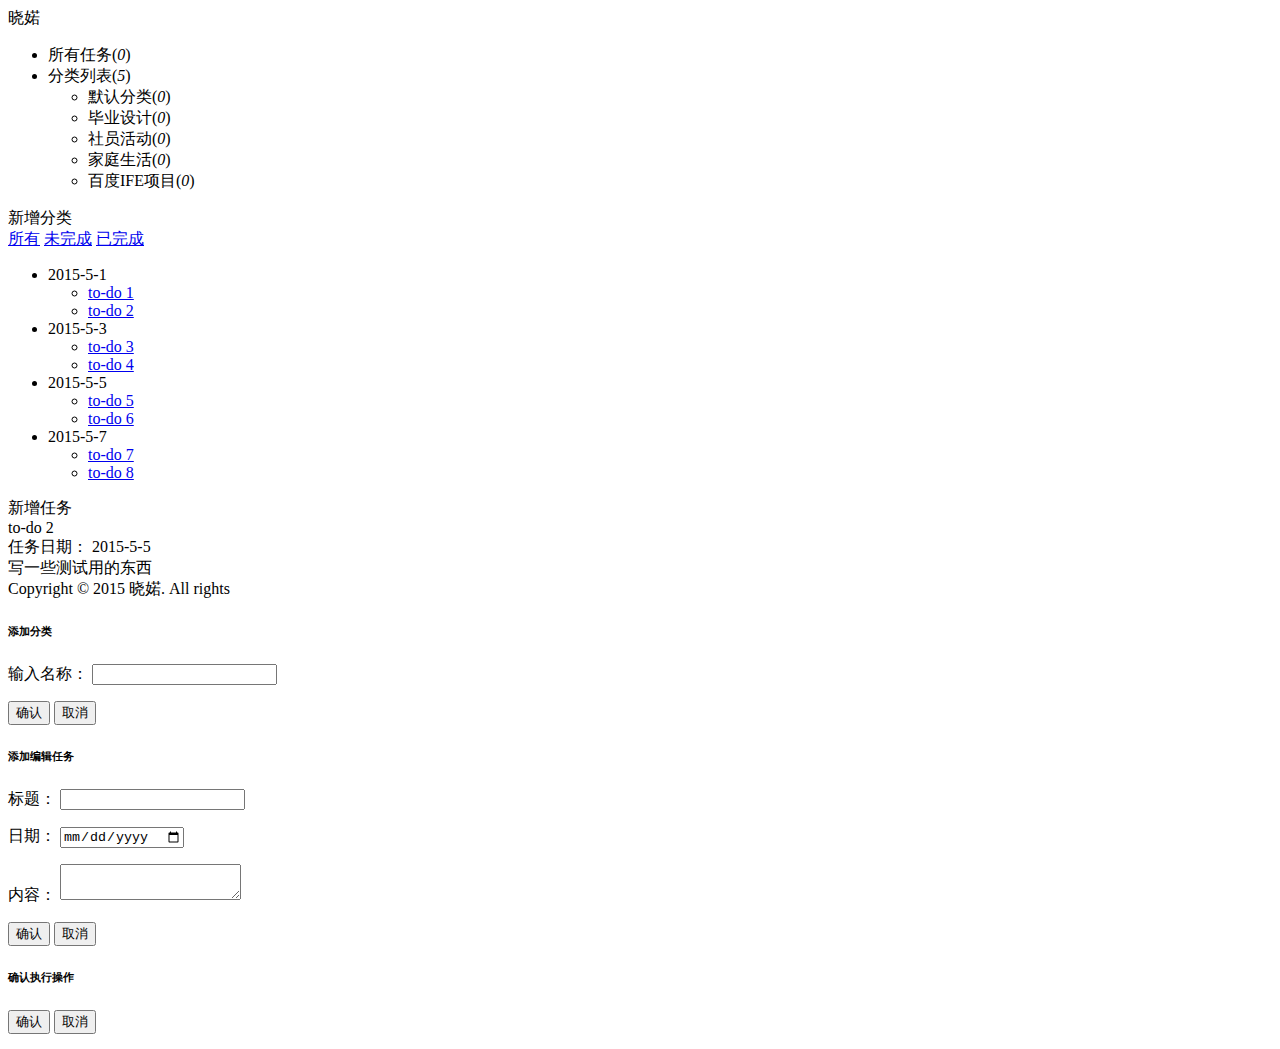
==== index.html @ fa1ae782 "Update index.html" ====
<!DOCTYPE html>
<html lang="en">
<head>
    <meta charset="UTF-8">
    <title>个人任务管理系统</title>
    <link rel="icon" href="./images/title.ioc" type="image/x-iocn">
    <link rel="stylesheet" href="./css/Normalize.css">
    <link rel="stylesheet" href="./css/style.css">
    <link rel="stylesheet" href="./css/main.css"></head>
<body>
    <div class="header">
        <span class="logo">晓婼</span>
    </div>
    <div class="main clearfix">
        <div class="main-file" id="main-file">
            <ul class="file-senior" id="file-senior">
                <li>
                    <span>所有任务(<em>0</em>)</span>
                    <ul class="senior-subord theNone" id="allFile"></ul>
                </li>
                <li>
                    <span>分类列表(<em>5</em>)</span>
                    <ul class="senior-subord theBlock">
                        <li>
                            <span class="icon icon-folder-open theColor">默认分类(<em>0</em>)</span>
                            <ul class="subord-file theBlock" id="defaults"></ul>
                        </li>
                        <li>
                            <span class="icon icon-folder-open">毕业设计(<em>0</em>)</span>
                            <ul class="subord-file theNone" id="graduate"></ul>
                        </li>
                        <li>
                            <span class="icon icon-folder-open">社员活动(<em>0</em>)</span>
                            <ul class="subord-file theNone" id="corporation"></ul>
                        </li>
                        <li>
                            <span class="icon icon-folder-open">家庭生活(<em>0</em>)</span>
                            <ul class="subord-file theNone" id="family"></ul>
                        </li>
                        <li>
                            <span class="icon icon-folder-open">百度IFE项目(<em>0</em>)</span>
                            <ul class="subord-file theNone" id="baidu"></ul>
                        </li>
                    </ul>
                </li>
            </ul>
            <div class="file-add icon icon-plus" id="addCategory">新增分类</div>
        </div>
        <div class="main-list">
            <div class="list-status">
                <a href="javascript:void(0);">所有</a>
                <a href="javascript:void(0);">未完成</a>
                <a href="javascript:void(0);">已完成</a>
            </div>
            <ul class="list-time" id="list-time">
                <li>
                    <div>2015-5-1</div>
                    <ul class="list-file theBlock">
                        <li>
                            <a href="#">to-do 1</a>
                        </li>
                        <li>
                            <a href="#">to-do 2</a>
                        </li>
                    </ul>
                </li>
                <li>
                    <div>2015-5-3</div>
                    <ul class="list-file theNone">
                        <li>
                            <a href="#">to-do 3</a>
                        </li>
                        <li>
                            <a href="#">to-do 4</a>
                        </li>
                    </ul>
                </li>
                <li>
                    <div>2015-5-5</div>
                    <ul class="list-file theNone">
                        <li>
                            <a href="#">to-do 5</a>
                        </li>
                        <li>
                            <a href="#">to-do 6</a>
                        </li>
                    </ul>
                </li>
                <li>
                    <div>2015-5-7</div>
                    <ul class="list-file theNone">
                        <li>
                            <a href="#">to-do 7</a>
                        </li>
                        <li>
                            <a href="#">to-do 8</a>
                        </li>
                    </ul>
                </li>
            </ul>
            <div class="file-add icon icon-plus" id="addTask">新增任务</div>
        </div>
        <div class="main-content">
            <div class="content-title">
                <span class="title-name">to-do 2</span>
                <span class="icon icon-checkmark" id="over"></span>
                <span class="icon icon-pencil" id="change"></span>
            </div>
            <div class="content-time">
                任务日期：
                <span>2015-5-5</span>
            </div>
            <div class="content-main" id="content-main">写一些测试用的东西</div>
        </div>
    </div>
    <div class="footer">Copyright &copy; 2015&nbsp;晓婼.&nbsp;All rights</div>
    <div class="prompt theNone" id="prompt">
        <h6>添加分类</h6>
        <p>
            <label for="newName">输入名称：</label>
            <input type="text" id="newName">
        </p>
        <p>
            <button id="submit" type="submit">确认</button>
            <button id="cancel">取消</button>
        </p>
    </div>
    <div class="editor theNone" id="editor">
        <h6>添加编辑任务</h6>
        <p>
            <label for="title">标题：</label>
            <input type="text" id="title">
        </p>
        <p>
            <label for="date">日期：</label>
            <input type="date" id="date">
        </p>
        <p>
            <label for="content">内容：</label>
            <textarea type="text" id="content"></textarea>
        </p>
        <p>
            <button id="submitA" type="submit">确认</button>
            <button id="cancelA">取消</button>
        </p>
    </div>
    <div class="confirm theNone" id="confirm">
        <h6>确认执行操作</h6>
        <p>
            <button id="submitD" type="submit">确认</button>
            <button id="cancelD">取消</button>
        </p>
    </div>
    <script src="./js/EventUtil.js"></script>
    <script src="./js/main.js"></script>
    <script src="./js/data.js"></script>
</body>
</html>
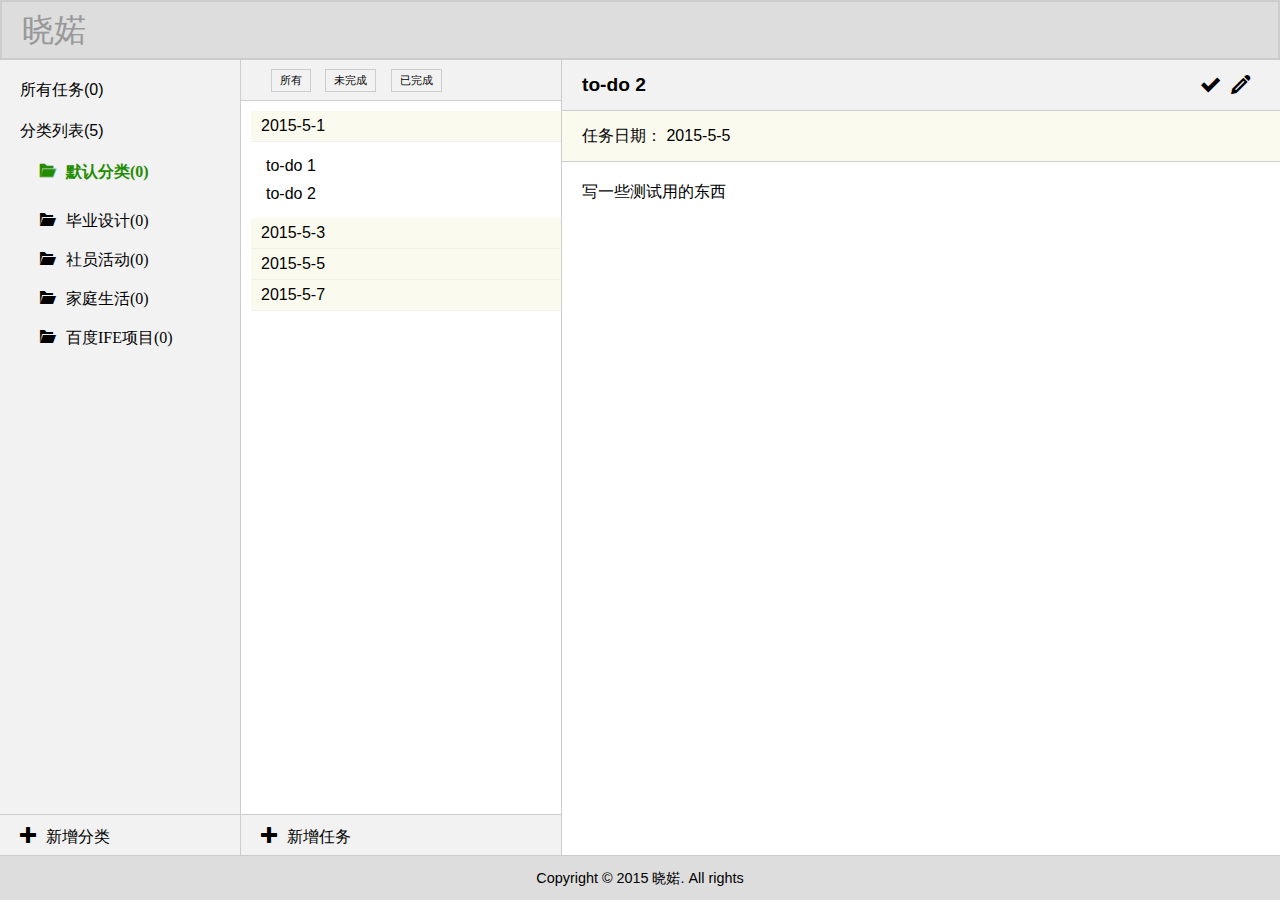
==== commit f0c4333c: "submit" ====
--- a/index.html
+++ b/index.html
@@ -155,4 +155,4 @@
     <script src="./js/main.js"></script>
     <script src="./js/data.js"></script>
 </body>
-</html>
+</html>--- a/css/style.css
+++ b/css/style.css
@@ -0,0 +1,54 @@
+@font-face {
+	font-family: 'icomoon';
+	src:url('../fonts/icomoon.eot?czajeh');
+	src:url('../fonts/icomoon.eot?#iefixczajeh') format('embedded-opentype'),
+		url('../fonts/icomoon.woff?czajeh') format('woff'),
+		url('../fonts/icomoon.ttf?czajeh') format('truetype'),
+		url('../fonts/icomoon.svg?czajeh#icomoon') format('svg');
+	font-weight: normal;
+	font-style: normal;
+}
+
+.icon {
+	font-family: 'icomoon';
+	speak: none;
+	font-style: normal;
+	font-weight: normal;
+	font-variant: normal;
+	text-transform: none;
+	line-height: 1;
+
+	/* Better Font Rendering =========== */
+	-webkit-font-smoothing: antialiased;
+	-moz-osx-font-smoothing: grayscale;
+}
+
+.icon-pencil:before {
+	content: "\e905";
+	margin-right: 10px;
+}
+
+.icon-file-empty:before {
+	content: "\e924";
+	margin-right: 10px;
+}
+
+.icon-folder-open:before {
+	content: "\e930";
+	margin-right: 10px;
+}
+
+.icon-plus:before {
+	content: "\ea0a";
+	margin-right: 10px;
+}
+
+.icon-cross:before {
+	content: "\ea0f";
+	margin-right: 10px;
+}
+
+.icon-checkmark:before {
+	content: "\ea10";
+}
+
--- a/css/main.css
+++ b/css/main.css
@@ -0,0 +1,288 @@
+/*total*/
+ul {
+    list-style: none;
+}
+a {
+    color: #000;
+    text-decoration: none;
+}
+em {
+    font-style: normal;
+}
+/*clearfix*/
+.clearfix:after {
+    content: ".";
+    display: block;
+    visibility: hidden;
+    clear: both;
+    height: 0;
+}
+.clearfix {
+    *zoom: 1;
+}
+/*headr*/
+.header {
+    height: 56px;
+    min-width: 600px;
+    border: 2px solid #CCC;
+    min-width: 200px;
+    background-color: #DDD;
+}
+.logo {
+    margin-left: 20px;
+    font-size: 2em;
+    color: #999;
+    line-height: 56px;
+}
+
+/*main*/
+.main {
+    width: 100%;
+    min-width: 600px;
+}
+.main-file {
+    float: left;
+    width: 240px;
+    border-right: 1px solid #CCC;
+    background-color: #F2F2F2;
+}
+.file-senior {
+    overflow: auto;
+}
+.file-senior li {
+    padding: 10px;
+}
+.senior-subord {
+    position: relative;
+    height: 100%;
+    padding-top: 10px;
+}
+.subord-file>li {
+    padding: 5px;
+    height: 12px;
+    overflow: hidden;
+}
+.subord-file:last-child {
+    padding-bottom: 0;
+}
+.file-add {
+    height: 40px;
+    border-top: 1px solid #CCC;
+    padding-left: 20px;
+    line-height: 40px;
+    background-color: #F2F2F2;
+}
+.senior-subord .icon-cross {
+    position: absolute;
+    right: 0;
+    margin-top: 2px;
+    font-size: 0.5em;
+    color: rgba(0,0,0,0);
+}
+.subord-file li:hover {
+    border-bottom: 1px solid #CCC;
+}
+.senior-subord li:hover .icon-cross {
+    color: rgba(0,0,0,0.5);
+}
+.senior-subord span.icon-cross:hover {
+    color: rgba(0,0,0,1);
+}
+.main-list {
+    float: left;
+    width: 320px;
+    border-right: 1px solid #CCC;
+}
+.list-status {
+    height: 40px;
+    border-bottom: 1px solid #CCC;
+    background-color: #F2F2F2;
+}
+.list-status a {
+    display: inline-block;
+    padding: 3px 8px;
+    border: 1px solid #CCC;
+    font-size: 0.7em;
+    margin: 9px 5px;
+}
+.list-status a:first-child {
+    margin-left: 30px;
+}
+.list-time {
+    overflow: auto;
+}
+.list-time div {
+    width: 100%;
+    height: 30px;
+    line-height: 30px;
+    padding-left: 10px;
+    background-color: #FAFAEE;
+    border-bottom: 1px solid #F0F0F0;
+}
+.list-file>li {
+    padding: 5px;
+    color: #000;
+}
+.main-content {
+    position: absolute;
+    left: 562px;
+    right: 0;
+    min-width: 200px;
+}
+.content-title {
+    height: 50px;
+    background-color: #F2F2F2;
+    border-bottom: 1px solid #CCC;
+}
+.title-name {
+    margin-left: 20px;
+    font-size: 1.2em;
+    font-weight: bolder;
+    line-height: 50px;
+}
+.content-title .icon {
+    font-size: 1.2em;
+    line-height: 50px;
+}
+.content-title .icon-checkmark {
+    position: absolute;
+    right: 60px;
+}
+.content-title .icon-pencil {
+    position: absolute;
+    right: 20px;
+}
+.content-time {
+    height: 50px;
+    background-color: #FAFAEE;
+    border-bottom: 1px solid #CCC;
+    line-height: 50px;
+    padding-left: 20px;
+}
+.content-main {
+    overflow: auto;
+    padding: 20px 20px 0 20px;
+}
+
+/*footer*/
+.footer {
+    height: 44px;
+    border-top: 1px solid #CCC;
+    background-color: #DDD;
+    text-align: center;
+    line-height: 45px;
+    font-size: 0.9em;
+}
+
+/*弹出层*/
+.prompt {
+    position: absolute;
+    top: 25%;
+    left: 50%;
+    width: 400px;
+    height: 200px;
+    background-color: #F2F2F2;
+    border: 1px solid #CCC;
+    border-radius: 5px;
+    box-shadow: 3px 3px 4px #CCC;
+    margin-left: -200px;
+}
+.prompt h6 {
+    text-align: center;
+    font-size: 2em;
+    padding: 10px 0;
+    margin-bottom: 30px;
+    border-bottom: 1px solid #CCC;
+}
+.prompt label {
+    margin-left: 60px;
+    font-size: 1.2em;
+}
+.prompt input {
+    height: 30px;
+    border-radius: 5px;
+}
+.prompt button {
+    width: 50px;
+    height: 30px;
+    margin: 20px 0 0 95px;
+}
+.confirm {
+    position: absolute;
+    top: 25%;
+    left: 50%;
+    width: 200px;
+    height: 100px;
+    background-color: #F2F2F2;
+    border: 1px solid #CCC;
+    border-radius: 5px;
+    box-shadow: 3px 3px 4px #CCC;
+    margin-left: -200px;
+}
+.confirm h6 {
+    text-align: center;
+    font-size: 1.5em;
+    padding: 10px 0;
+    margin-bottom: 10px;
+    border-bottom: 1px solid #CCC;
+}
+.confirm button {
+    width: 50px;
+    height: 30px;
+    margin-left: 30px;
+}
+.editor {
+    position: absolute;
+    top: 25%;
+    left: 50%;
+    width: 400px;
+    height: 400px;
+    background-color: #F2F2F2;
+    border: 1px solid #CCC;
+    border-radius: 5px;
+    box-shadow: 3px 3px 4px #CCC;
+    margin-left: -200px;
+}
+.editor h6 {
+    text-align: center;
+    font-size: 2em;
+    padding: 10px 0;
+    margin-bottom: 30px;
+    border-bottom: 1px solid #CCC;
+}
+.editor label {
+    margin-left: 60px;
+    font-size: 1.2em;
+}
+.editor input {
+    height: 30px;
+    margin-bottom: 20px;
+    border-radius: 5px;
+}
+.editor textarea {
+    width: 170px;
+    height: 100px;
+    resize:none;
+    border-radius: 5px;
+}
+.editor button {
+    width: 50px;
+    height: 30px;
+    margin: 20px 0 0 95px;
+}
+
+
+/*use in js*/
+.theBlock {
+    display: block;
+}
+.theNone {
+    display: none;
+}
+.theColor {
+    font-weight: bold;
+    color :#238C00;
+}
+.otherColor {
+    color: #238C00;
+}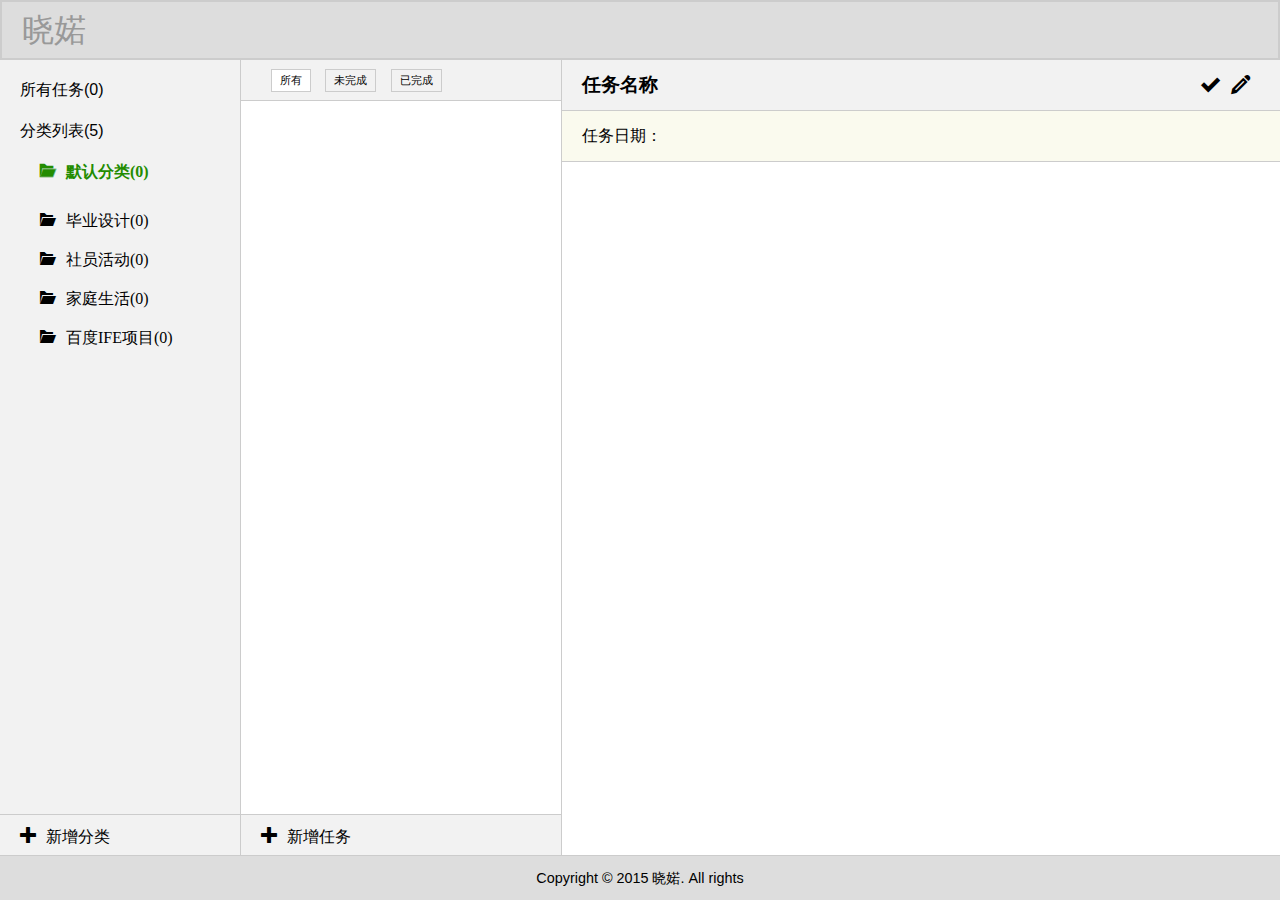
==== commit ab909761: "shushu" ====
--- a/index.html
+++ b/index.html
@@ -47,70 +47,33 @@
             <div class="file-add icon icon-plus" id="addCategory">新增分类</div>
         </div>
         <div class="main-list">
-            <div class="list-status">
-                <a href="javascript:void(0);">所有</a>
+            <div class="list-status" id="list-status">
+                <a href="javascript:void(0);" class="selected">所有</a>
                 <a href="javascript:void(0);">未完成</a>
                 <a href="javascript:void(0);">已完成</a>
             </div>
-            <ul class="list-time" id="list-time">
-                <li>
-                    <div>2015-5-1</div>
-                    <ul class="list-file theBlock">
-                        <li>
-                            <a href="#">to-do 1</a>
-                        </li>
-                        <li>
-                            <a href="#">to-do 2</a>
-                        </li>
-                    </ul>
-                </li>
-                <li>
-                    <div>2015-5-3</div>
-                    <ul class="list-file theNone">
-                        <li>
-                            <a href="#">to-do 3</a>
-                        </li>
-                        <li>
-                            <a href="#">to-do 4</a>
-                        </li>
-                    </ul>
-                </li>
-                <li>
-                    <div>2015-5-5</div>
-                    <ul class="list-file theNone">
-                        <li>
-                            <a href="#">to-do 5</a>
-                        </li>
-                        <li>
-                            <a href="#">to-do 6</a>
-                        </li>
-                    </ul>
-                </li>
-                <li>
-                    <div>2015-5-7</div>
-                    <ul class="list-file theNone">
-                        <li>
-                            <a href="#">to-do 7</a>
-                        </li>
-                        <li>
-                            <a href="#">to-do 8</a>
-                        </li>
-                    </ul>
-                </li>
+            <ul class="list-time theBlock" id="list-time">
+                <!-- 动态插入事件 所有-->
+            </ul>
+            <ul class="list-time" id="list-time-unfinish">
+                <!-- 动态插入事件 未完成-->
+            </ul>
+            <ul class="list-time" id="list-time-finish">
+                <!-- 动态插入事件 已完成-->
             </ul>
             <div class="file-add icon icon-plus" id="addTask">新增任务</div>
         </div>
         <div class="main-content">
             <div class="content-title">
-                <span class="title-name">to-do 2</span>
+                <span class="title-name" id="title-name">任务名称</span>
                 <span class="icon icon-checkmark" id="over"></span>
                 <span class="icon icon-pencil" id="change"></span>
             </div>
             <div class="content-time">
                 任务日期：
-                <span>2015-5-5</span>
+                <span id="show-time"></span>
             </div>
-            <div class="content-main" id="content-main">写一些测试用的东西</div>
+            <div class="content-main" id="content-main"></div>
         </div>
     </div>
     <div class="footer">Copyright &copy; 2015&nbsp;晓婼.&nbsp;All rights</div>
--- a/css/main.css
+++ b/css/main.css
@@ -110,6 +110,7 @@
 }
 .list-time {
     overflow: auto;
+    display: none;
 }
 .list-time div {
     width: 100%;
@@ -285,4 +286,7 @@
 }
 .otherColor {
     color: #238C00;
+}
+.selected {
+    background-color: #fff;
 }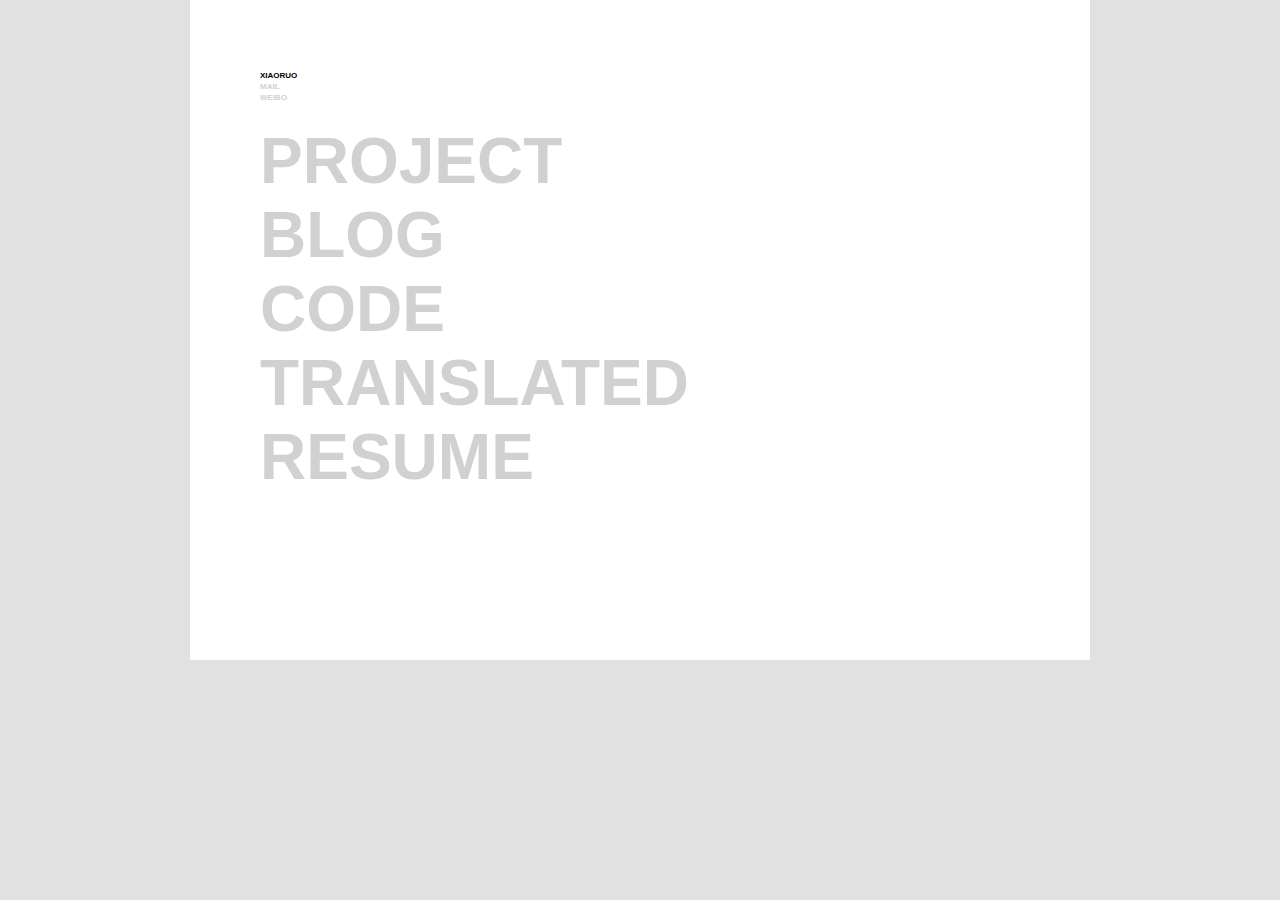
==== commit 71268ae2: "change" ====
--- a/index.html
+++ b/index.html
@@ -2,120 +2,55 @@
 <html lang="en">
 <head>
     <meta charset="UTF-8">
-    <title>个人任务管理系统</title>
-    <link rel="icon" href="./images/title.ioc" type="image/x-iocn">
-    <link rel="stylesheet" href="./css/Normalize.css">
-    <link rel="stylesheet" href="./css/style.css">
+    <title>晓婼</title>
+    <link rel="icon" href="./images/logo.ioc" type="image/x-iocn">
     <link rel="stylesheet" href="./css/main.css"></head>
 <body>
-    <div class="header">
-        <span class="logo">晓婼</span>
+    <div class="main" id="main">
+        <ul class="small">
+            <li>
+                <a href="javascript:void(0);" class="author" id="author">XIAORUO</li>
+            </a>
+            <li>
+                <a href="mailto:tian.ruo@outlook.com" target="_blank">MAIL</li>
+            </a>
+            <li>
+                <a href="http://weibo.com/u/3315650703" target="_blank">WEIBO</li>
+            </a>
+        </ul>
+        <ul class="big">
+            <li>
+                <a href="./project/project.html">PROJECT</li>
+            </a>
+            <li>
+                <a href="http://www.cnblogs.com/xiaoruo/" target="_blank">BLOG</li>
+            </a>
+            <li>
+                <a href="github.com/xiaoruo" target="_blank">CODE</li>
+            </a>
+            <li>
+                <a href="http://www.w3cplus.com/blogs/%E6%99%93%E5%A9%BC" target="_blank">TRANSLATED</li>
+            </a>
+            <li>
+                <a href="resume.html">RESUME</li>
+            </a>
+        </ul>
     </div>
-    <div class="main clearfix">
-        <div class="main-file" id="main-file">
-            <ul class="file-senior" id="file-senior">
-                <li>
-                    <span>所有任务(<em>0</em>)</span>
-                    <ul class="senior-subord theNone" id="allFile"></ul>
-                </li>
-                <li>
-                    <span>分类列表(<em>5</em>)</span>
-                    <ul class="senior-subord theBlock">
-                        <li>
-                            <span class="icon icon-folder-open theColor">默认分类(<em>0</em>)</span>
-                            <ul class="subord-file theBlock" id="defaults"></ul>
-                        </li>
-                        <li>
-                            <span class="icon icon-folder-open">毕业设计(<em>0</em>)</span>
-                            <ul class="subord-file theNone" id="graduate"></ul>
-                        </li>
-                        <li>
-                            <span class="icon icon-folder-open">社员活动(<em>0</em>)</span>
-                            <ul class="subord-file theNone" id="corporation"></ul>
-                        </li>
-                        <li>
-                            <span class="icon icon-folder-open">家庭生活(<em>0</em>)</span>
-                            <ul class="subord-file theNone" id="family"></ul>
-                        </li>
-                        <li>
-                            <span class="icon icon-folder-open">百度IFE项目(<em>0</em>)</span>
-                            <ul class="subord-file theNone" id="baidu"></ul>
-                        </li>
-                    </ul>
-                </li>
-            </ul>
-            <div class="file-add icon icon-plus" id="addCategory">新增分类</div>
-        </div>
-        <div class="main-list">
-            <div class="list-status" id="list-status">
-                <a href="javascript:void(0);" class="selected">所有</a>
-                <a href="javascript:void(0);">未完成</a>
-                <a href="javascript:void(0);">已完成</a>
-            </div>
-            <ul class="list-time theBlock" id="list-time">
-                <!-- 动态插入事件 所有-->
-            </ul>
-            <ul class="list-time" id="list-time-unfinish">
-                <!-- 动态插入事件 未完成-->
-            </ul>
-            <ul class="list-time" id="list-time-finish">
-                <!-- 动态插入事件 已完成-->
-            </ul>
-            <div class="file-add icon icon-plus" id="addTask">新增任务</div>
-        </div>
-        <div class="main-content">
-            <div class="content-title">
-                <span class="title-name" id="title-name">任务名称</span>
-                <span class="icon icon-checkmark" id="over"></span>
-                <span class="icon icon-pencil" id="change"></span>
-            </div>
-            <div class="content-time">
-                任务日期：
-                <span id="show-time"></span>
-            </div>
-            <div class="content-main" id="content-main"></div>
-        </div>
-    </div>
-    <div class="footer">Copyright &copy; 2015&nbsp;晓婼.&nbsp;All rights</div>
-    <div class="prompt theNone" id="prompt">
-        <h6>添加分类</h6>
+    <div class="popups none" id="popups">
+        <!-- <div class="my-photo"></div> -->
         <p>
-            <label for="newName">输入名称：</label>
-            <input type="text" id="newName">
+            晓婼
+            <span>——大连民族大学在校生，热爱前端，热爱美食。希望加入一个优秀的团队，快乐的工作，快乐的玩耍~~</span>
         </p>
         <p>
-            <button id="submit" type="submit">确认</button>
-            <button id="cancel">取消</button>
+            <span>TIAN.RUO@OUTLOOK.COM</span> /
+            <span>188 4082 1390</span>
         </p>
     </div>
-    <div class="editor theNone" id="editor">
-        <h6>添加编辑任务</h6>
-        <p>
-            <label for="title">标题：</label>
-            <input type="text" id="title">
-        </p>
-        <p>
-            <label for="date">日期：</label>
-            <input type="date" id="date">
-        </p>
-        <p>
-            <label for="content">内容：</label>
-            <textarea type="text" id="content"></textarea>
-        </p>
-        <p>
-            <button id="submitA" type="submit">确认</button>
-            <button id="cancelA">取消</button>
-        </p>
-    </div>
-    <div class="confirm theNone" id="confirm">
-        <h6>确认执行操作</h6>
-        <p>
-            <button id="submitD" type="submit">确认</button>
-            <button id="cancelD">取消</button>
-        </p>
-    </div>
-    <script src="./js/EventUtil.js"></script>
+    <script src="./js/tool.js"></script>
     <script src="./js/main.js"></script>
-    <script src="./js/data.js"></script>
+    <script>
+        xiaoRuo.popups();
+    </script>
 </body>
 </html>--- a/css/main.css
+++ b/css/main.css
@@ -1,292 +1,482 @@
-/*total*/
+* {
+    margin: 0;
+    padding: 0;
+}
 ul {
     list-style: none;
 }
 a {
-    color: #000;
     text-decoration: none;
-}
-em {
-    font-style: normal;
-}
-/*clearfix*/
+    color: #d1d1d1;
+    -webkit-transition: color 0.5s ease-in;
+    -o-transition: color 0.5s ease-in;
+    transition: color 0.5s ease-in;
+}
+body {
+    background-color: #e1e1e1;
+}
 .clearfix:after {
-    content: ".";
-    display: block;
+    content: '.';
+    clear: both;
     visibility: hidden;
-    clear: both;
     height: 0;
+    display: block;
 }
 .clearfix {
     *zoom: 1;
 }
-/*headr*/
-.header {
-    height: 56px;
-    min-width: 600px;
-    border: 2px solid #CCC;
-    min-width: 200px;
-    background-color: #DDD;
-}
-.logo {
-    margin-left: 20px;
+.main {
+    width: 760px;
+    height: 520px;
+    padding: 70px;
+    background-color: #fff;
+    margin: 0 auto;
+}
+.small {
+    font: bold 0.5em Arial, Helvetica, sans-serif;
+    line-height: 1.4;
+}
+.author {
+    color: #000;
+}
+.big {
+    margin-top: 20px;
+    font: bold 4em Arial, Helvetica, sans-serif;
+}
+a:hover {
+    color: #000;
+}
+.popups {
+    position: absolute;
+    top: 0;
+    bottom: 0;
+    left: 0;
+    right: 0;
+    background-color: rgba(255, 255, 255, 0.8);
+}
+.popups p {
+    text-align: center;
+    width: 60%;
+    margin: 200px auto;
     font-size: 2em;
-    color: #999;
-    line-height: 56px;
-}
-
-/*main*/
-.main {
-    width: 100%;
-    min-width: 600px;
-}
-.main-file {
-    float: left;
-    width: 240px;
-    border-right: 1px solid #CCC;
-    background-color: #F2F2F2;
-}
-.file-senior {
-    overflow: auto;
-}
-.file-senior li {
-    padding: 10px;
-}
-.senior-subord {
-    position: relative;
-    height: 100%;
-    padding-top: 10px;
-}
-.subord-file>li {
-    padding: 5px;
-    height: 12px;
-    overflow: hidden;
-}
-.subord-file:last-child {
-    padding-bottom: 0;
-}
-.file-add {
-    height: 40px;
-    border-top: 1px solid #CCC;
-    padding-left: 20px;
-    line-height: 40px;
-    background-color: #F2F2F2;
-}
-.senior-subord .icon-cross {
-    position: absolute;
-    right: 0;
-    margin-top: 2px;
-    font-size: 0.5em;
-    color: rgba(0,0,0,0);
-}
-.subord-file li:hover {
-    border-bottom: 1px solid #CCC;
-}
-.senior-subord li:hover .icon-cross {
-    color: rgba(0,0,0,0.5);
-}
-.senior-subord span.icon-cross:hover {
-    color: rgba(0,0,0,1);
-}
-.main-list {
-    float: left;
-    width: 320px;
-    border-right: 1px solid #CCC;
-}
-.list-status {
-    height: 40px;
-    border-bottom: 1px solid #CCC;
-    background-color: #F2F2F2;
-}
-.list-status a {
-    display: inline-block;
-    padding: 3px 8px;
-    border: 1px solid #CCC;
-    font-size: 0.7em;
-    margin: 9px 5px;
-}
-.list-status a:first-child {
-    margin-left: 30px;
-}
-.list-time {
-    overflow: auto;
-    display: none;
-}
-.list-time div {
-    width: 100%;
-    height: 30px;
-    line-height: 30px;
-    padding-left: 10px;
-    background-color: #FAFAEE;
-    border-bottom: 1px solid #F0F0F0;
-}
-.list-file>li {
-    padding: 5px;
-    color: #000;
-}
-.main-content {
-    position: absolute;
-    left: 562px;
-    right: 0;
-    min-width: 200px;
-}
-.content-title {
-    height: 50px;
-    background-color: #F2F2F2;
-    border-bottom: 1px solid #CCC;
-}
-.title-name {
-    margin-left: 20px;
-    font-size: 1.2em;
-    font-weight: bolder;
-    line-height: 50px;
-}
-.content-title .icon {
-    font-size: 1.2em;
-    line-height: 50px;
-}
-.content-title .icon-checkmark {
-    position: absolute;
-    right: 60px;
-}
-.content-title .icon-pencil {
-    position: absolute;
-    right: 20px;
-}
-.content-time {
-    height: 50px;
-    background-color: #FAFAEE;
-    border-bottom: 1px solid #CCC;
-    line-height: 50px;
-    padding-left: 20px;
-}
-.content-main {
-    overflow: auto;
-    padding: 20px 20px 0 20px;
-}
-
-/*footer*/
-.footer {
-    height: 44px;
-    border-top: 1px solid #CCC;
-    background-color: #DDD;
-    text-align: center;
-    line-height: 45px;
-    font-size: 0.9em;
-}
-
-/*弹出层*/
-.prompt {
-    position: absolute;
-    top: 25%;
-    left: 50%;
-    width: 400px;
-    height: 200px;
-    background-color: #F2F2F2;
-    border: 1px solid #CCC;
-    border-radius: 5px;
-    box-shadow: 3px 3px 4px #CCC;
-    margin-left: -200px;
-}
-.prompt h6 {
-    text-align: center;
-    font-size: 2em;
-    padding: 10px 0;
-    margin-bottom: 30px;
-    border-bottom: 1px solid #CCC;
-}
-.prompt label {
-    margin-left: 60px;
-    font-size: 1.2em;
-}
-.prompt input {
-    height: 30px;
-    border-radius: 5px;
-}
-.prompt button {
-    width: 50px;
-    height: 30px;
-    margin: 20px 0 0 95px;
-}
-.confirm {
-    position: absolute;
-    top: 25%;
-    left: 50%;
-    width: 200px;
-    height: 100px;
-    background-color: #F2F2F2;
-    border: 1px solid #CCC;
-    border-radius: 5px;
-    box-shadow: 3px 3px 4px #CCC;
-    margin-left: -200px;
-}
-.confirm h6 {
-    text-align: center;
-    font-size: 1.5em;
-    padding: 10px 0;
-    margin-bottom: 10px;
-    border-bottom: 1px solid #CCC;
-}
-.confirm button {
-    width: 50px;
-    height: 30px;
-    margin-left: 30px;
-}
-.editor {
-    position: absolute;
-    top: 25%;
-    left: 50%;
-    width: 400px;
-    height: 400px;
-    background-color: #F2F2F2;
-    border: 1px solid #CCC;
-    border-radius: 5px;
-    box-shadow: 3px 3px 4px #CCC;
-    margin-left: -200px;
-}
-.editor h6 {
-    text-align: center;
-    font-size: 2em;
-    padding: 10px 0;
-    margin-bottom: 30px;
-    border-bottom: 1px solid #CCC;
-}
-.editor label {
-    margin-left: 60px;
-    font-size: 1.2em;
-}
-.editor input {
-    height: 30px;
-    margin-bottom: 20px;
-    border-radius: 5px;
-}
-.editor textarea {
-    width: 170px;
-    height: 100px;
-    resize:none;
-    border-radius: 5px;
-}
-.editor button {
-    width: 50px;
-    height: 30px;
-    margin: 20px 0 0 95px;
+}
+.popups p span {
+    color: #2CB0A8;
 }
 
 
+/*resume.html*/
+.bodyer {
+   position: relative;
+   overflow: hidden;
+}
+.module {
+    width: 100%;
+    position: absolute;
+}
+.xiaoRuo {
+    background-color: #0AC2D2;
+    top: 0;
+    -webkit-transition: top 0.5s ease-out;
+    -o-transition: top 0.5s ease-out;
+    transition: top 0.5s ease-out;
+}
+.xiaoRuo img {
+    display: block;
+    width: 200px;
+    height: 200px;
+    border-radius: 50%;
+    margin: 100px auto;
+}
+.xiaoRuo h1 {
+    text-align: center;
+    font-family: '幼圆';
+    color: #fff;
+    text-shadow: 2px 2px 2px #3c3c3c, 4px 4px 4px #fff;
+    margin-top: -50px;
+}
+.xiaoRuo p {
+    margin-top: 100px;
+    font-size: 1.5em;
+    text-align: center;
+    color: #fff;
+}
+.xiaoRuo a {
+    display: block;
+    width: 250px;
+    height: 50px;
+    border-radius: 10px;
+    margin: 40px auto;
+    border: 2px solid #fff;
+    line-height: 50px;
+    text-align: center;
+    font-size: 1.5em;
+    color: #fff;
+    -webkit-transition: all 0.5s ease-out;
+    -o-transition: all 0.5s ease-out;
+    transition: all 0.5s ease-out;
+}
+.xiaoRuo a:hover {
+    background-color: #fff;
+    color: #0AC2D2;
+}
+.personal {
+    background-color: #7BB7FA;
+    top: 0;
+    -webkit-transition: top 0.5s ease-out;
+    -o-transition: top 0.5s ease-out;
+    transition: top 0.5s ease-out;
+}
+.personal-main {
+    position: relative;
+    width: 600px;
+    height: 600px;
+    margin: 0 auto;
+    top: 50%;
+    margin-top: -300px;
+    border-radius: 50%;
+    border: 2px dashed #fff;
+}
+.personal p {
+    position: absolute;
+    width: 100px;
+    height: 100px;
+    border-radius: 50%;
+    border: 1px solid #fff;
+    text-align: center;
+    line-height: 100px;
+    margin: auto;
+    box-shadow: 0 0 1px #fff, 0 0 2px #7BB7FA, 0 0 3px #fff, 0 0 4px #fff, 0 0 5px #7BB7FA, 0 0 6px #fff;
+}
+.personal-main .next {
+    display: block;
+    position: relative;
+    color: #fff;
+    text-shadow: 2px 2px 2px #3c3c3c;
+    font-weight: bold;
+    font-size: 1.4em;
+    line-height: 50px;
+    width: 200px;
+    height: 50px;
+    border-radius: 10px;
+    opacity: 0;
+    -webkit-transition: all 0.2s ease-in;
+    -o-transition: all 0.2s ease-in;
+    transition: all 0.2s ease-in;
+}
+.school:hover .next {
+    opacity: 1;
+    top: 15px;
+}
+.time:hover .next {
+    opacity: 1;
+    left: -250px;
+}
+.specialty:hover .next {
+    opacity: 1;
+    right: -150px;
+}
+.position:hover .next {
+    opacity: 1;
+    bottom: 170px;
+}
+.schoolNext {
+    border: 2px solid #45B19A;
+    top: 30px;
+    left: -50px;
+}
+.timeNext {
+    border: 2px solid #FF777A;
+    top: -75px;
+    left: -300px;
+}
+.specialtyNext {
+    border: 2px solid #A285C5;
+    top: -75px;
+    right: -200px;
+}
+.positionNext {
+    border: 2px solid #B2BBEC;
+    bottom: 250px;
+    left: -50px;
+}
+.personal .school {
+    background-color: #45B19A;
+    top: -50px;
+    left: 0;
+    right: 0;
+}
+.personal .time {
+    background-color: #FF777A;
+    top: 0;
+    bottom: 0;
+    left: -50px;
+}
+.personal .specialty {
+    background-color: #A285C5;
+    top: 0;
+    bottom: 0;
+    right: -50px;
+}
+.personal .position {
+    background-color: #B2BBEC;
+    bottom: -50px;
+    left: 0;
+    right: 0;
+}
+.personal h1 {
+    position: absolute;
+    box-shadow: 0 0 2px #fff, 0 0 4px #7BB7FA, 0 0 6px #fff, 0 0 8px #fff, 0 0 10px #7BB7FA, 0 0 12px #fff;
+    color: #fff;
+    width: 200px;
+    height: 200px;
+    border-radius: 50%;
+    text-align: center;
+    line-height: 200px;
+    margin:auto;
+    top: 0;
+    bottom: 0;
+    left: 0;
+    right: 0;
+}
+.technical {
+    background-color: #60D7A9;
+    left: 0;
+    -webkit-transition: left 0.5s ease-out;
+    -o-transition: left 0.5s ease-out;
+    transition: left 0.5s ease-out;
+
+}
+.technical h1, .project h1,.evaluation h1, .invite h1 {
+    text-align: center;
+    font-family: '幼圆';
+    color: #fff;
+    text-shadow: 2px 2px 2px #3c3c3c, 4px 4px 4px #fff;
+    font-size: 3em;
+    margin: 100px 0 50px 0;
+}
+.technical div {
+    width: 400px;
+    height: 20px;
+    border-radius: 10px;
+    margin: 20px auto;
+    background-color: #ccc;
+    line-height: 20px;
+}
+.technical div p {
+    border-radius: 10px;
+    padding-left: 5px;
+    background-color: #00B98D;
+    color: #00B98D;
+    text-shadow: 0 0 0 #00B98D;
+}
+table {
+    margin: 0 auto;
+    text-align: right;
+    color: #fff;
+    text-shadow: 2px 2px 2px #3c3c3c;
+}
+td {
+    padding:0 20px;
+}
+.html p, .css p {
+    width: 90%;
+}
+.JavaScript p {
+    width: 80%;
+}
+.jQuery p, .html5 p{
+    width: 70%;
+}
+.bootstrap p {
+    width: 50%;
+}
+.ps p {
+    width: 30%;
+}
+.project {
+    background-color: #FDC162;
+    left: 0;
+    -webkit-transition: left 0.5s ease-out;
+    -o-transition: left 0.5s ease-out;
+    transition: left 0.5s ease-out;
+}
+.project-content {
+    width: 1000px;
+    margin: 0 auto;
+    height: 400px;
+}
+.content-left, .content-right{
+    padding: 0 20px;
+    width: 45%;
+    float: left;
+    height: 400px;
+}
+.content-left {
+    border-right: 1px dashed #fff;
+}
+.content-right {
+    border-left: 1px dashed #fff;
+}
+.project-content h1 {
+    margin: 0;
+    text-align: left;
+    font-size: 2em;
+}
+.project-content h1 a{
+    color: rgba(62, 125, 78, 0.5);
+    font-family: Lato,"Microsoft YaHei",sans-serif;
+    text-shadow: 0px 0px 0px #FD6A62;
+}
+.project-content h1 a:hover {
+    color: rgba(62, 125, 78, 0.9);
+}
+.project-content p {
+    margin: 20px 0;
+    color: rgba(255, 255, 255, 0.6);
+    font-weight: bold;
+    line-height: 1.5;
+}
+.project .seeCode {
+    border: 2px solid #fff;
+    width: 120px;
+    padding: 5px;
+    color: #fff;
+    display: block;
+    margin: 40px auto;
+    font-size: 1.4em;
+    text-align: center;
+    -webkit-transition: all 0.3s ease-out;
+    -o-transition: all 0.3s ease-out;
+    transition: all 0.3s ease-out;
+}
+.project .seeCode:hover {
+    background-color: #fff;
+    color: #FDC162;
+}
+.evaluation {
+    background-color: #FD6A62;
+    -webkit-transform: rotate3d(0, 0, 1, 0deg);
+    -ms-transform: rotate3d(0, 0, 1, 0deg);
+    -o-transform: rotate3d(0, 0, 1, 0deg);
+    transform: rotate3d(0, 0, 1, 0deg);
+    -webkit-transform-origin: left top;
+    -moz-transform-origin: left top;
+    -ms-transform-origin: left top;
+    -o-transform-origin: left top;
+    transform-origin: left top;
+    -webkit-transition: transform 0.5s ease-out;
+    -o-transition: transform 0.5s ease-out;
+    transition: transform 0.5s ease-out;
+
+}
+.evaluation p {
+    width: 500px;
+    margin: 150px auto;
+    font-size: 1.2em;
+    color: #fff;
+}
+.invite {
+    background-color: #F68DBB;
+    -webkit-transform: rotate3d(0, 0, 1, 0deg);
+    -ms-transform: rotate3d(0, 0, 1, 0deg);
+    -o-transform: rotate3d(0, 0, 1, 0deg);
+    transform: rotate3d(0, 0, 1, 0deg);
+    -webkit-transform-origin: right top;
+    -moz-transform-origin: right top;
+    -ms-transform-origin: right top;
+    -o-transform-origin: right top;
+    transform-origin: right top;
+    -webkit-transition: transform 0.5s ease-out;
+    -o-transition: transform 0.5s ease-out;
+    transition: transform 0.5s ease-out;
+}
+.invite h1 {
+    margin-bottom: 150px;
+}
+.invite-content p{
+    text-align: center;
+    color: #FDC162;
+    font-size: 1.5em;
+}
+.invite-content p a {
+    font-family: Lato,"Microsoft YaHei",sans-serif;
+    font-size: 1.5em;
+    font-weight: bold;
+    color: #fff;
+}
+.invite-content p a:hover {
+    color: rgba(255, 255, 255, 0.7);
+}
+.paper {
+    display: block;
+    width: 200px;
+    height: 50px;
+    margin: 50px auto;
+    text-align: center;
+    border: 2px solid #fff;
+    border-radius: 10px;
+    font-size: 2em;
+    line-height: 50px;
+    color: #fff;
+    background-color: #F68DBB;
+    -webkit-transition: background-color 0.3s ease-out;
+    -o-transition: background-color 0.3s ease-out;
+    transition: background-color 0.3s ease-out;
+}
+.paper:hover {
+    color: #F68DBB;
+    background-color: #fff;
+}
+.tip {
+    position: fixed;
+    top: 20px;
+    left: 20px;
+    width: 50px;
+    height: 50px;
+    border-radius: 40%;
+    background-color: rgba(255, 255, 255, 0.3);
+    text-align: center;
+    z-index: 7;
+    -webkit-transition : width 0.5s, height 0.5s, border-radius 0.5s;
+    -ms-transition : width 0.5s, height 0.5s, border-radius 0.5s;
+    -o-transition : width 0.5s, height 0.5s, border-radius 0.5s;
+    transition : width 0.5s, height 0.5s, border-radius 0.5s;
+}
+.tip:hover:before, .tip:hover{
+    font-size: 1.1em;
+    content: 'click the screen';
+    width: 60px;
+    height: 60px;
+    border-radius: 20%;
+}
+.icon-mouse {
+    font-size: 3em;
+    color: rgba(0, 0, 0, 0.5);
+}
+
 /*use in js*/
-.theBlock {
-    display: block;
-}
-.theNone {
+.none {
     display: none;
 }
-.theColor {
-    font-weight: bold;
-    color :#238C00;
-}
-.otherColor {
-    color: #238C00;
-}
-.selected {
-    background-color: #fff;
+.block {
+    display: block;
+}
+.index0 {
+    z-index: 6;
+}
+.index1 {
+    z-index: 5;
+}
+.index2 {
+    z-index: 4;
+}
+.index3 {
+    z-index: 3;
+}
+.index4 {
+    z-index: 2;
+}
+.index5 {
+    z-index: 1;
 }